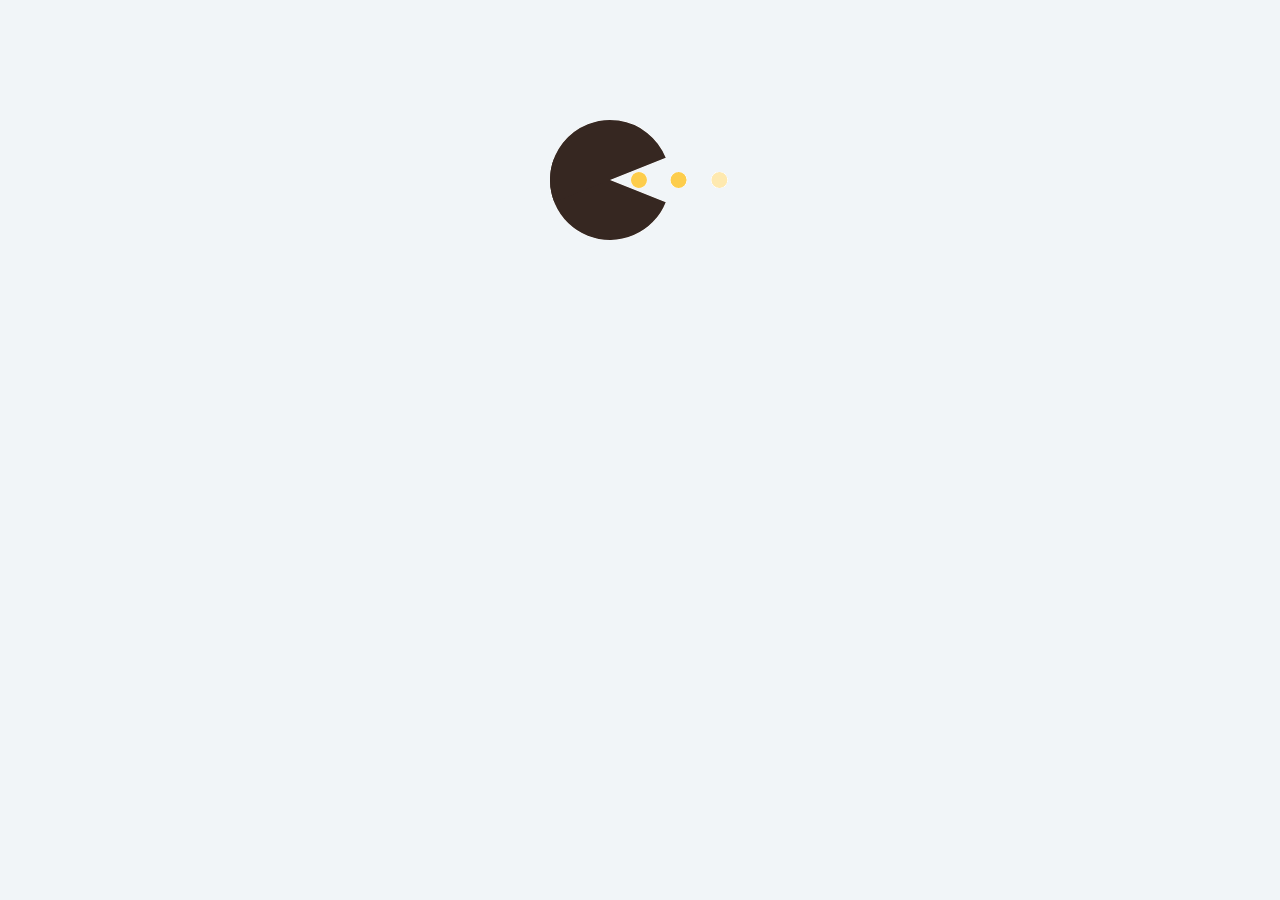
==== drink.html @ 8b36925c "Added the '.loading' section with the gif inside" ====
<!DOCTYPE html>
<html lang="en">

<head>
    <meta charset="UTF-8">
    <meta http-equiv="X-UA-Compatible" content="IE=edge">
    <meta name="viewport" content="width=device-width, initial-scale=1.0">
    <title>Cocktail</title>
    <!-- normalize css -->
    <link rel="stylesheet" href="./css/normalize.css">
    <!-- font-awesome -->
    <link rel="stylesheet" href="https://cdnjs.cloudflare.com/ajax/libs/font-awesome/5.14.0/css/all.min.css" />
    <!-- main css -->
    <link rel="stylesheet" href="./css/main.css">
</head>

<body>

    <section class="loading">
        <img src="./assets/loading.gif" alt="loading">
    </section>

    <!-- JavaScript -->

</body>

</html>
---- css/main.css ----
/*
=============== 
Fonts
===============
*/
@import url('https://fonts.googleapis.com/css?family=Open+Sans|Roboto:400,700&display=swap');

/*
=============== 
Variables
===============
*/

:root {
    /* dark shades of primary color*/
    --clr-primary-1: hsl(205, 86%, 17%);
    --clr-primary-2: hsl(205, 77%, 27%);
    --clr-primary-3: hsl(205, 72%, 37%);
    --clr-primary-4: hsl(205, 63%, 48%);
    /* primary/main color */
    --clr-primary-5: #49a6e9;
    /* lighter shades of primary color */
    --clr-primary-6: hsl(205, 89%, 70%);
    --clr-primary-7: hsl(205, 90%, 76%);
    --clr-primary-8: hsl(205, 86%, 81%);
    --clr-primary-9: hsl(205, 90%, 88%);
    --clr-primary-10: hsl(205, 100%, 96%);
    /* darkest grey - used for headings */
    --clr-grey-1: hsl(209, 61%, 16%);
    --clr-grey-2: hsl(211, 39%, 23%);
    --clr-grey-3: hsl(209, 34%, 30%);
    --clr-grey-4: hsl(209, 28%, 39%);
    /* grey used for paragraphs */
    --clr-grey-5: hsl(210, 22%, 49%);
    --clr-grey-6: hsl(209, 23%, 60%);
    --clr-grey-7: hsl(211, 27%, 70%);
    --clr-grey-8: hsl(210, 31%, 80%);
    --clr-grey-9: hsl(212, 33%, 89%);
    --clr-grey-10: hsl(210, 36%, 96%);
    --clr-white: #fff;
    --clr-red-dark: hsl(360, 67%, 44%);
    --clr-red-light: hsl(360, 71%, 66%);
    --clr-green-dark: hsl(125, 67%, 44%);
    --clr-green-light: hsl(125, 71%, 66%);
    --clr-black: #222;
    --ff-primary: 'Roboto', sans-serif;
    --ff-secondary: 'Open Sans', sans-serif;
    --transition: all 0.3s linear;
    --spacing: 0.25rem;
    --radius: 0.5rem;
    --light-shadow: 0 5px 15px rgba(0, 0, 0, 0.1);
    --dark-shadow: 0 5px 15px rgba(0, 0, 0, 0.2);
    --max-width: 1170px;
    --fixed-width: 620px;
}

/*
=============== 
Global Styles
===============
*/

*,
::after,
::before {
    margin: 0;
    padding: 0;
    box-sizing: border-box;
}

body {
    font-family: var(--ff-secondary);
    background: var(--clr-grey-10);
    color: var(--clr-grey-1);
    line-height: 1.5;
    font-size: 0.875rem;
}

ul {
    list-style-type: none;
}

a {
    text-decoration: none;
}

h1,
h2,
h3,
h4 {
    letter-spacing: var(--spacing);
    text-transform: capitalize;
    line-height: 1.25;
    margin-bottom: 0.75rem;
    font-family: var(--ff-primary);
}

h1 {
    font-size: 3rem;
}

h2 {
    font-size: 2rem;
}

h3 {
    font-size: 1.25rem;
}

h4 {
    font-size: 0.875rem;
}

p {
    margin-bottom: 1.25rem;
    color: var(--clr-grey-5);
}

@media screen and (min-width: 800px) {
    h1 {
        font-size: 4rem;
    }

    h2 {
        font-size: 2.5rem;
    }

    h3 {
        font-size: 1.75rem;
    }

    h4 {
        font-size: 1rem;
    }

    body {
        font-size: 1rem;
    }

    h1,
    h2,
    h3,
    h4 {
        line-height: 1;
    }
}

/*  global classes */

.btn {
    text-transform: uppercase;
    background: var(--clr-primary-5);
    color: var(--clr-white);
    padding: 0.375rem 0.75rem;
    letter-spacing: var(--spacing);
    display: block;
    transition: var(--transition);
    font-size: 0.875rem;
    border: 2px solid var(--clr-primary-5);
    cursor: pointer;
    box-shadow: 0 1px 3px rgba(0, 0, 0, 0.2);
    border-radius: var(--radius);
}

.btn:hover {
    color: var(--clr-primary-5);
    background: var(--clr-primary-1);
    border-color: var(--clr-primary-1);
}

/* section */
.section {
    padding: 5rem 0;
}

.section-center {
    width: 85vw;
    margin: 0 auto;
    max-width: 1170px;
}

@media screen and (min-width: 576px) {
    .section-center {
        display: grid;
        grid-template-columns: repeat(auto-fill, minmax(300px, 1fr));
        column-gap: 4rem;
    }
}

@media screen and (min-width: 992px) {
    .section-center {
        width: 95vw;
    }
}

/* loading */
.loading {
    min-height: 100vh;
    display: grid;
    justify-content: center;
    position: absolute;
    top: 0;
    left: 0;
    width: 100%;
    height: 100%;
    background: var(--clr-grey-10);
    padding-top: 5rem;
    z-index: 999;
}

.hide-loading {
    display: none;
}

/* search form */
.search-form {
    text-align: center;
    padding-top: 5rem;
    width: 85vw;
    max-width: 500px;
    margin: 0 auto;
}

input {
    width: 100%;
    font-size: 1rem;
    border-color: transparent;
    margin-top: 1rem;
    padding: 0.5rem 1rem;
}

input {
    border-radius: var(--radius);
}

input::placeholder {
    text-transform: capitalize;
    color: var(--clr-grey-3);
}

/* cocktails */
.cocktails {
    position: relative;
}

.title {
    font-size: 2rem;
    text-align: center;
}

.cocktail {
    background: var(--clr-white);
    border-radius: var(--radius);
    box-shadow: var(--light-shadow);
    transition: var(--transition);
    margin-bottom: 3rem;
    position: relative;
}

.cocktail:hover {
    box-shadow: var(--dark-shadow);
    transform: scale(1.005);
}

.cocktail img {
    width: 100%;
    display: block;
    border-radius: var(--radius);
    border: 10px solid var(--clr-white);
    transition: var(--transition);
    height: 268px;
    object-fit: cover;
}

.cocktail:hover img {
    filter: blur(2px) grayscale(50%);
}

.cocktail h3 {
    position: absolute;
    bottom: -1rem;
    right: -1rem;
    background: var(--clr-black);
    color: var(--clr-white);
    padding: 1rem 1.5rem;
    text-align: center;
    margin-bottom: 0;
    text-transform: uppercase;
    font-family: monospace;
    font-size: 2rem;
    border-radius: var(--radius);
}

/* single cocktail */
.single-drink {
    width: 85vw;
    max-width: var(--max-width);
    margin: 0 auto;
    margin-top: 4rem;
}

.drink-img {
    width: 100%;
    height: 400px;
    object-fit: cover;
    display: block;
    border: 10px solid var(--clr-white);
    border-radius: var(--radius);
}

@media screen and (min-width: 992px) {
    .single-drink {
        display: grid;
        grid-template-columns: 1fr 1fr;
        column-gap: 3rem;
    }
}

.drink-info {
    padding-top: 2rem;
}

.drink-ingredients .far {
    margin-right: 1rem;
}

.single-drink .btn {
    display: inline-block;
    margin-top: 2rem;
}
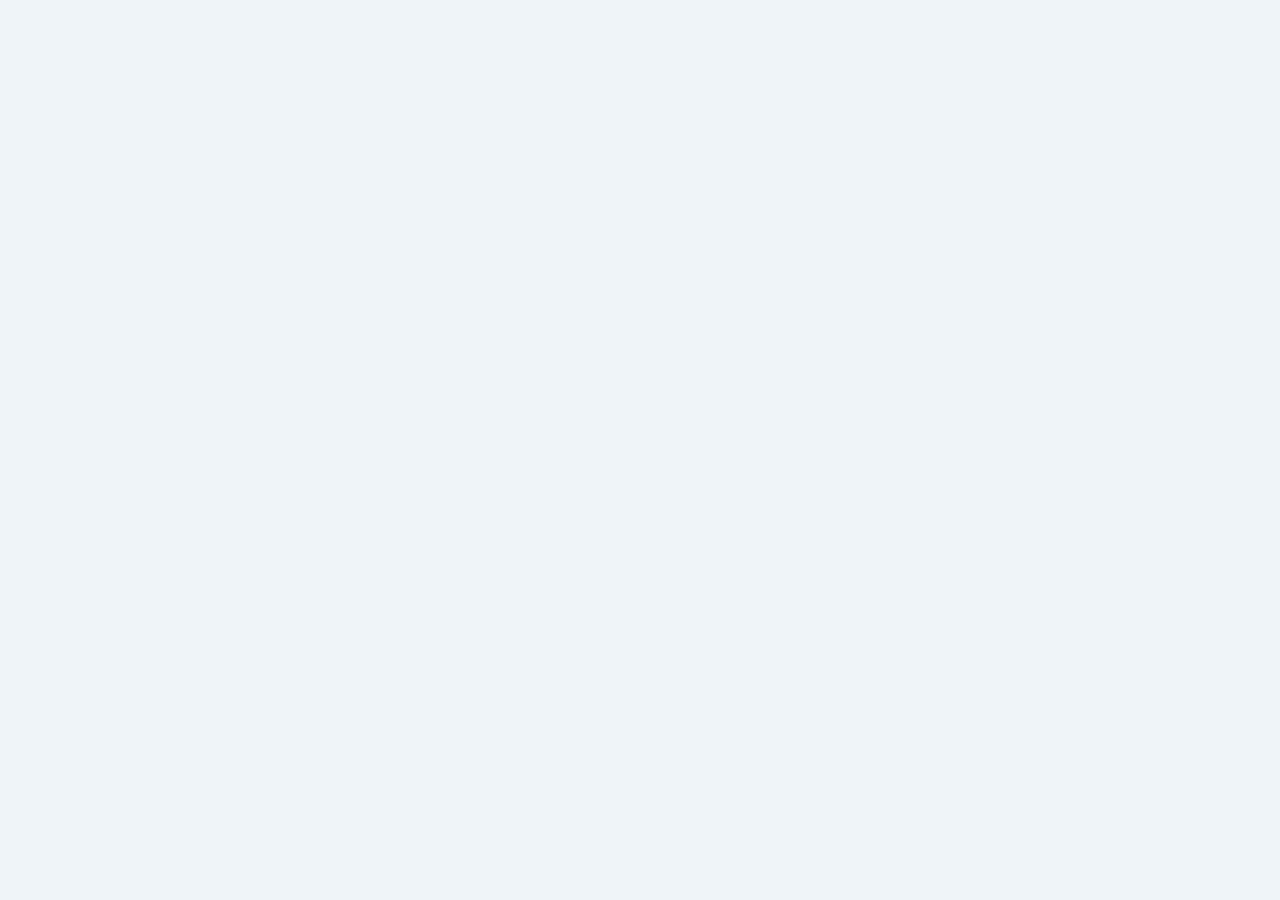
==== commit 51dbefca: "Added '.hide-loading' class" ====
--- a/drink.html
+++ b/drink.html
@@ -16,7 +16,7 @@
 
 <body>
 
-    <section class="loading">
+    <section class="loading hide-loading">
         <img src="./assets/loading.gif" alt="loading">
     </section>
 
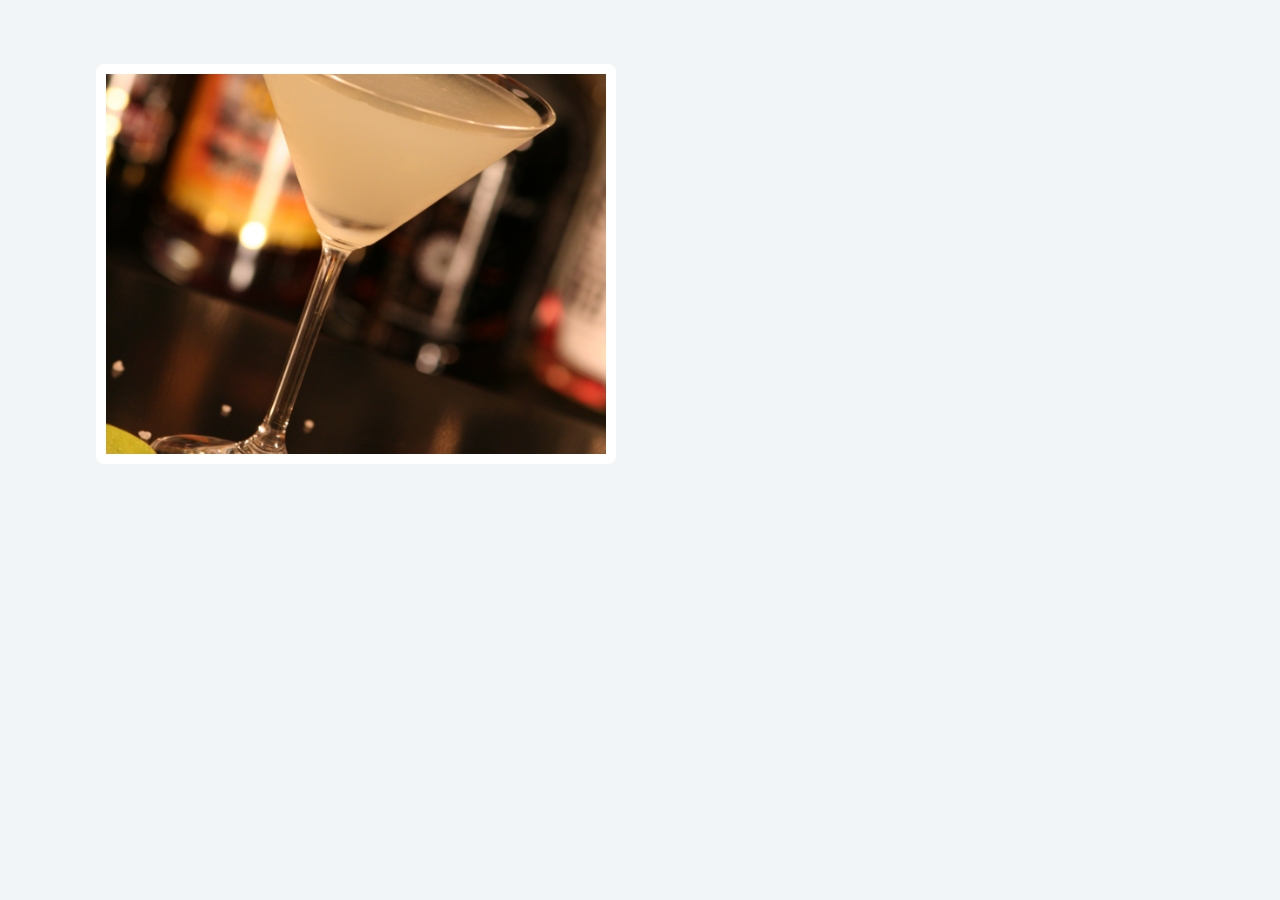
==== commit 4f341d27: "Hardcoded the '.drink-img'" ====
--- a/drink.html
+++ b/drink.html
@@ -16,9 +16,19 @@
 
 <body>
 
+    <!-- .loading - start -->
     <section class="loading hide-loading">
         <img src="./assets/loading.gif" alt="loading">
     </section>
+    <!-- .loading - end -->
+
+    <!-- .single-drink - start -->
+    <section class="single-drink">
+
+        <img class="drink-img" src="./assets/cocktail.jpg" alt="cocktail">
+
+    </section>
+    <!-- .single-drink - end -->
 
     <!-- JavaScript -->
 
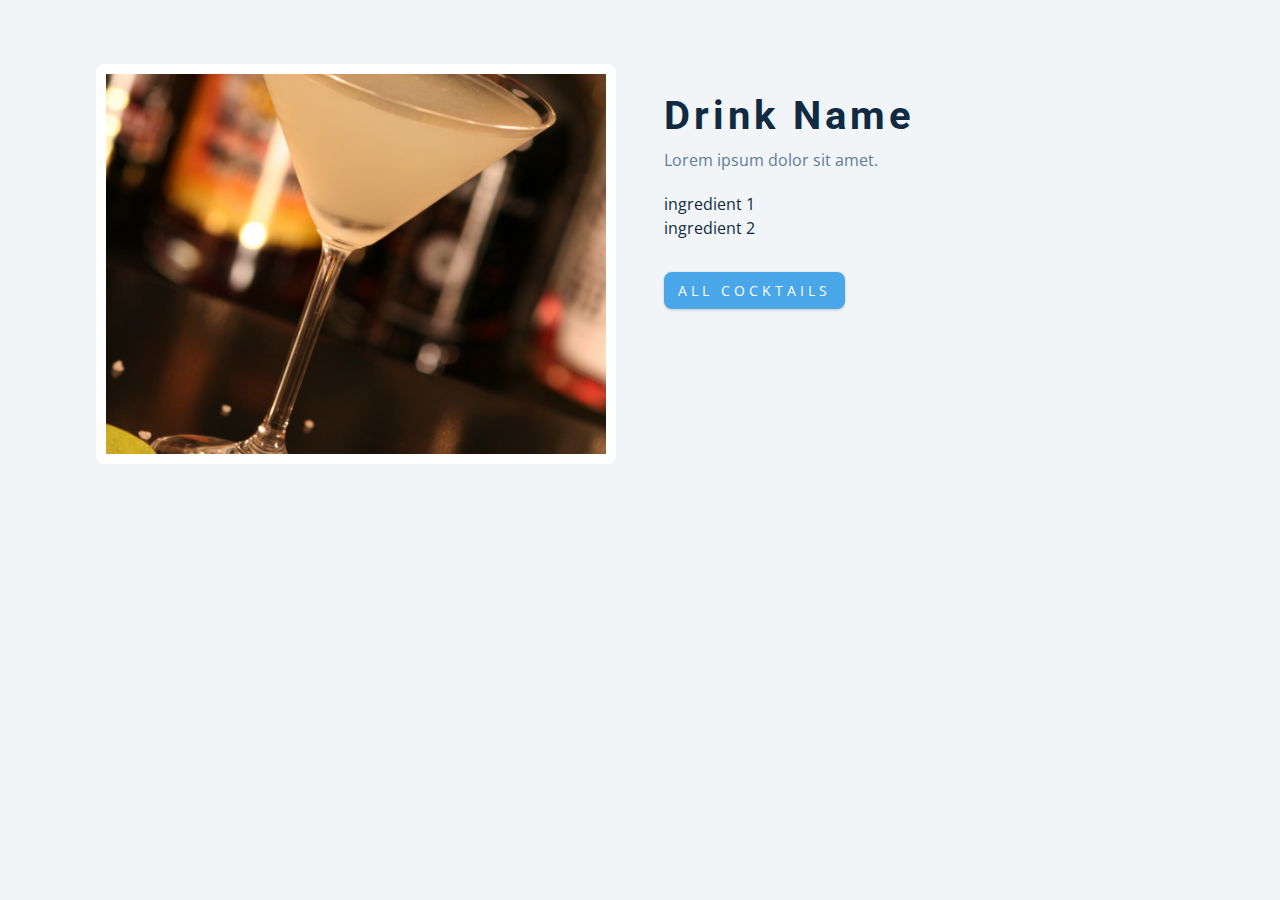
==== commit bd8a13b4: "Hardcoded the '.drink-info' article" ====
--- a/drink.html
+++ b/drink.html
@@ -27,6 +27,18 @@
 
         <img class="drink-img" src="./assets/cocktail.jpg" alt="cocktail">
 
+        <!-- .drink-info - start -->
+        <article class="drink-info">
+            <h2 class="drink-name">drink name</h2>
+            <p class="drink-descriptipo">Lorem ipsum dolor sit amet.</p>
+            <ul class="drink-ingredients">
+                <li>ingredient 1</li>
+                <li>ingredient 2</li>
+            </ul>
+            <a class="btn" href="./index.html">all cocktails</a>
+        </article>
+        <!-- .drink-info - end -->
+
     </section>
     <!-- .single-drink - end -->
 
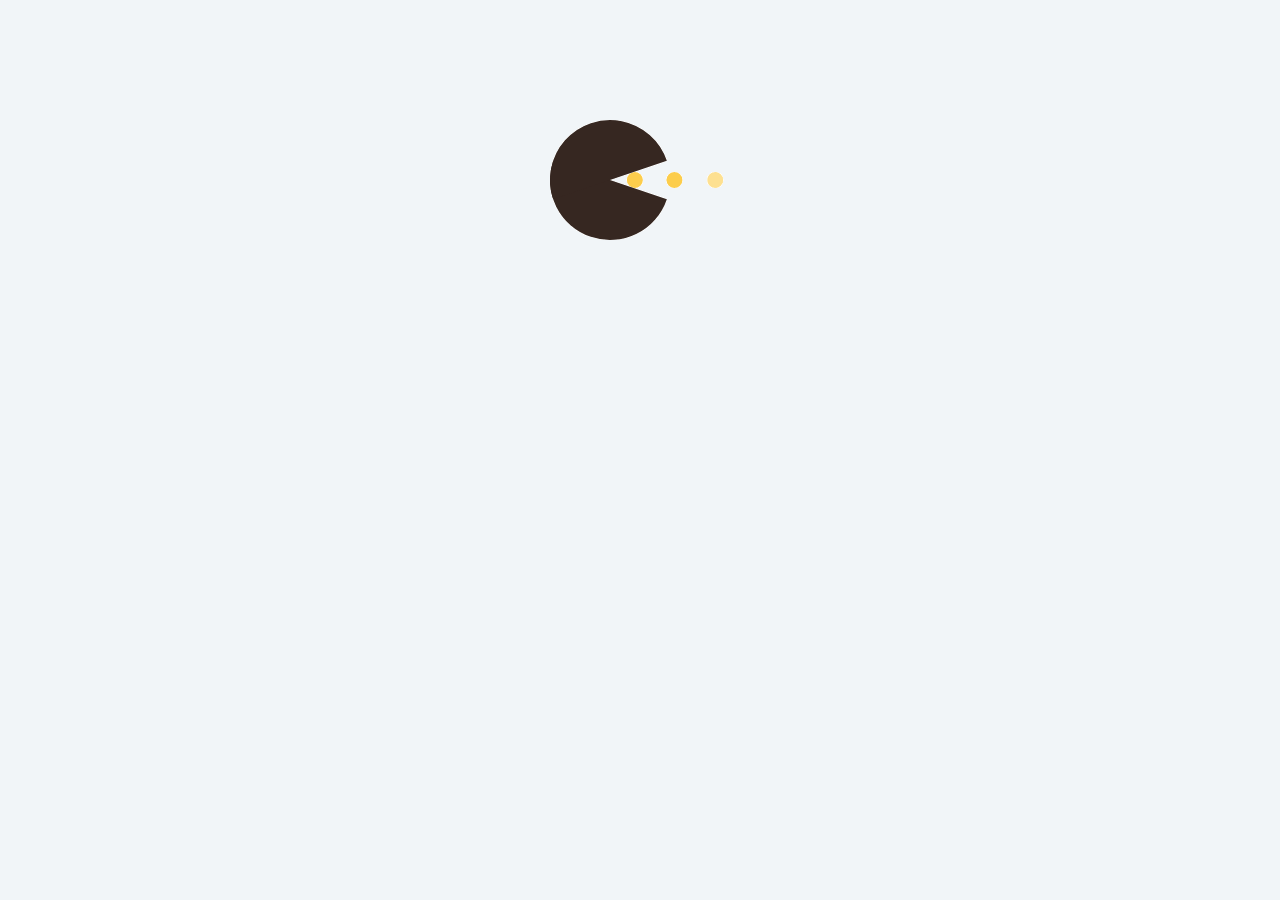
==== commit c17a75ab: "Removed the '.hide-loading' class" ====
--- a/drink.html
+++ b/drink.html
@@ -17,7 +17,7 @@
 <body>
 
     <!-- .loading - start -->
-    <section class="loading hide-loading">
+    <section class="loading">
         <img src="./assets/loading.gif" alt="loading">
     </section>
     <!-- .loading - end -->
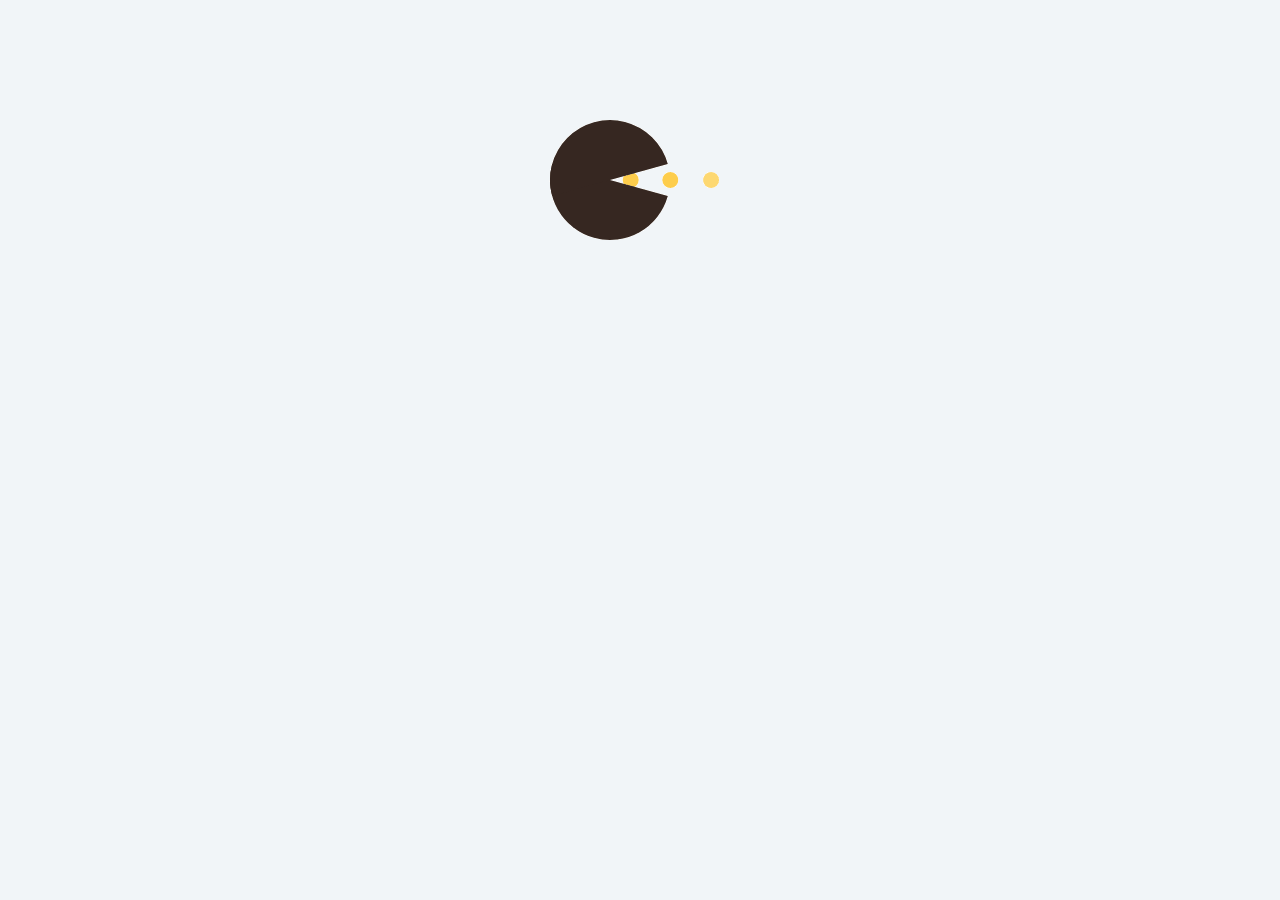
==== commit 6553f391: "Created singleDrink.js module and linked it with drink.html" ====
--- a/drink.html
+++ b/drink.html
@@ -43,7 +43,7 @@
     <!-- .single-drink - end -->
 
     <!-- JavaScript -->
-
+    <script type="module" src="./js/singleDrink.js"></script>
 </body>
 
 </html>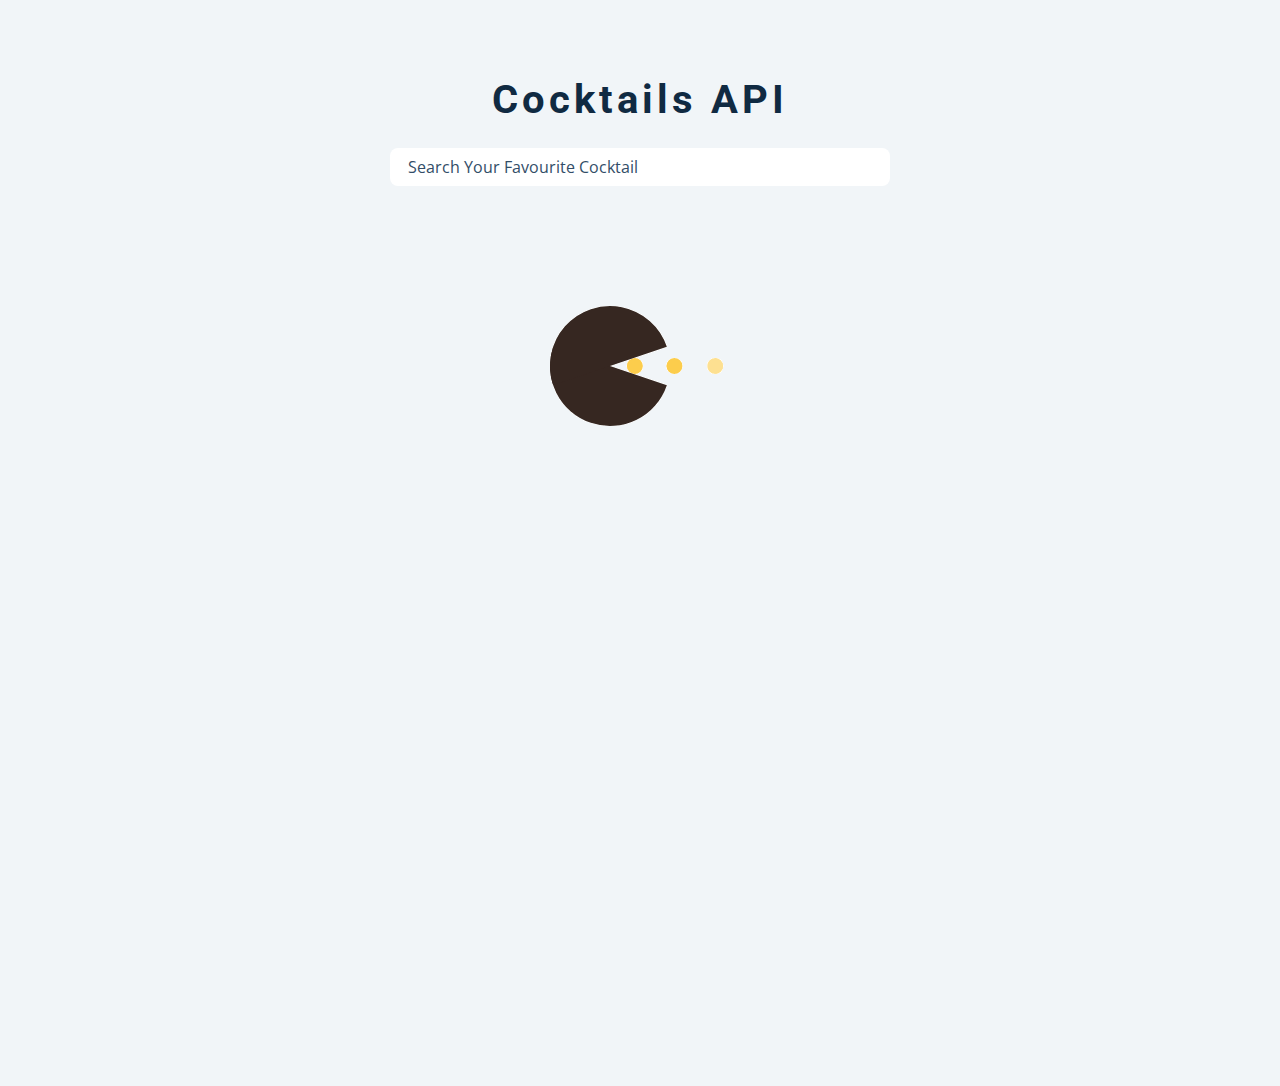
==== commit 67d3c2f5: "Fixed the '.drink-description' class name" ====
--- a/drink.html
+++ b/drink.html
@@ -30,7 +30,7 @@
         <!-- .drink-info - start -->
         <article class="drink-info">
             <h2 class="drink-name">drink name</h2>
-            <p class="drink-descriptipo">Lorem ipsum dolor sit amet.</p>
+            <p class="drink-description">Lorem ipsum dolor sit amet.</p>
             <ul class="drink-ingredients">
                 <li>ingredient 1</li>
                 <li>ingredient 2</li>
